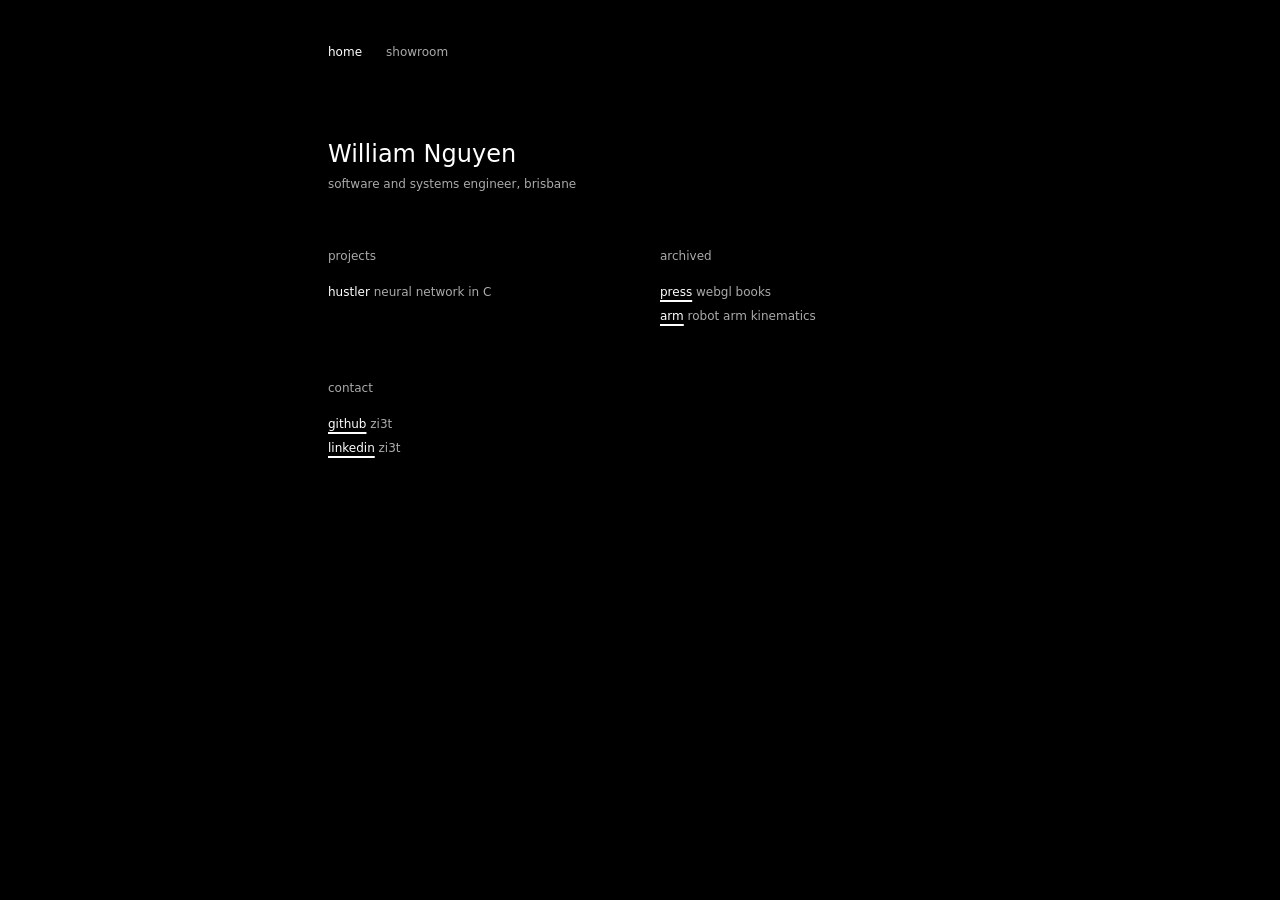
==== index.html @ 73d85bad "Deploy 7a80f4587a60fe1d9a1f049ad8123096a1620288" ====
<!DOCTYPE html>
<html lang="en">
<head>
  <meta charset="utf-8">
  <meta name="viewport" content="width=device-width, initial-scale=1">
  <title>William Nguyen</title>
  <meta name="description" content="Brisbane software and systems engineer working across robotics, real-time systems, verification, and security.">
  
  <link rel="canonical" href="https://zi3t.io/">
  <meta property="og:type" content="website">
  <meta property="og:url" content="https://zi3t.io/">
  <meta property="og:title" content="William Nguyen">
  <meta property="og:description" content="Brisbane software and systems engineer working across robotics, real-time systems, verification, and security.">
  
  
  <meta name="twitter:card" content="summary">
  
  <meta name="theme-color" content="#000000">
  <link rel="icon" href="/favicon.png" type="image/png">
  
  
  <link rel="stylesheet" href="/assets/site.css">
  
  <script type="application/ld+json">{
  "@context": "https://schema.org",
  "@type": "Person",
  "name": "William Nguyen",
  "alternateName": "Viet Nguyen",
  "url": "https://zi3t.io/",
  "jobTitle": "Software and Systems Engineer",
  "homeLocation": {
    "@type": "Place",
    "name": "Brisbane, Australia"
  },
  "sameAs": [
    "https://github.com/zi3t",
    "https://www.linkedin.com/in/zi3t"
  ]
}</script>
</head>
<body class="home-page">
  <a class="skip-link" href="#main">Skip to content</a>
  <div class="frame">
    

    <main id="main">
      
  <div class="home">
    <nav class="home-nav" aria-label="Primary navigation">
  <a href="/" aria-current="page">home</a><a href="/showroom/">showroom</a>
</nav>

    <section class="home-intro">
      <h1 class="home-name">William Nguyen</h1>
      <p class="home-role">software and systems engineer, brisbane</p>
    </section>

    <div class="home-grid">
      <section class="home-list">
          <h2>projects</h2>
          <ul>
            <li>
                <span class="home-item">hustler</span>
                 <span class="home-note">neural network in C</span>
              </li>
          </ul>
        </section><section class="home-list">
          <h2>archived</h2>
          <ul>
            <li>
                <a href="/press/">press</a>
                 <span class="home-note">webgl books</span>
              </li><li>
                <a href="/arm/">arm</a>
                 <span class="home-note">robot arm kinematics</span>
              </li>
          </ul>
        </section><section class="home-list">
          <h2>contact</h2>
          <ul>
            <li>
                <a href="https://github.com/zi3t">github</a>
                 <span class="home-note">zi3t</span>
              </li><li>
                <a href="https://www.linkedin.com/in/zi3t">linkedin</a>
                 <span class="home-note">zi3t</span>
              </li>
          </ul>
        </section>
    </div>
  </div>

    </main>

    
  </div>
  
</body>
</html>
---- assets/site.css ----
/*
 * Shared design system: monochrome black and white, SF Pro type, one fixed
 * look on a black page. Every project (home, arm, press) takes its
 * colour from these four values. Text is --px-3 (white) or --px-2 (grey);
 * --px-0 is the page, and the greys are for lines and 3D surfaces.
 */
:root {
  color-scheme: dark;
  --px-0: #000;
  --px-1: #555;
  --px-2: #aaa;
  --px-3: #fff;

  /* semantic names the page and package styles already use */
  --paper: var(--px-0);
  --paper-deep: var(--px-0);
  --ink: var(--px-3);
  --muted: var(--px-2);
  --faint: var(--px-2);
  --rule: var(--px-1);
  --rule-strong: var(--px-3);
  --classify: var(--px-3);
  --action: var(--px-3);

  /* pixel unit: every border and gap is a multiple of it; radius is always 0 */
  --px: 2px;

  /* Text is 12px; larger sizes are whole multiples of it. */
  --t1: 12px;
  --t2: 24px;
  --t3: 36px;
  --t4: 48px;
  /* SF Pro is Apple's system font and cannot be self-hosted; other platforms fall back. */
  --sans: -apple-system, BlinkMacSystemFont, "SF Pro Text", "SF Pro", system-ui, "Helvetica Neue", Helvetica, Arial, sans-serif;
  --mono: var(--sans);

  /* layout */
  --frame: 76rem;

  /* type scale aliases kept for existing page styles */
  --label: var(--t1);
  --wt-label: 400;

  /* motion: stepped, never eased */
  --dur-link: 120ms;
  --ease-arrive: steps(3, end);
}

* { box-sizing: border-box; }
html { scroll-behavior: smooth; }
body {
  margin: 0;
  background: var(--paper);
  color: var(--ink);
  font: var(--t1)/2 var(--mono);
  -webkit-font-smoothing: antialiased;
  overflow-wrap: break-word;
}

a {
  color: inherit;
  text-decoration: none;
}
a:hover { text-decoration: underline; text-decoration-thickness: var(--px); text-underline-offset: 0.3em; }
a:focus-visible,
button:focus-visible {
  outline: var(--px) solid var(--ink);
  outline-offset: calc(var(--px) * 2);
}
button { font: inherit; }
.visually-hidden {
  position: absolute !important;
  width: 1px !important;
  height: 1px !important;
  padding: 0 !important;
  margin: -1px !important;
  overflow: hidden !important;
  clip: rect(0, 0, 0, 0) !important;
  white-space: nowrap !important;
  border: 0 !important;
}

.skip-link {
  position: fixed;
  z-index: 100;
  top: 0.75rem;
  left: 0.75rem;
  padding: 0.5rem 1rem;
  transform: translateY(-160%);
  background: var(--ink);
  color: var(--paper);
}
.skip-link:focus { transform: translateY(0); }

.frame {
  position: relative;
  z-index: 1;
  width: min(var(--frame), calc(100% - 3rem));
  min-height: 100svh;
  margin: 0 auto;
  display: grid;
  grid-template-columns: minmax(0, 1fr);
  grid-template-rows: auto 1fr auto;
}

.masthead {
  display: flex;
  justify-content: space-between;
  align-items: center;
  min-height: 4.35rem;
  font: var(--t1)/2 var(--mono);
}
.masthead-branding {
  display: flex;
  flex-wrap: wrap;
  gap: 0.5rem;
  align-items: baseline;
}
.brand,
.brand-separator,
.brand-section { font-weight: 400; }
.brand-separator,
.brand-section { color: var(--muted); }
a.brand-section:hover { color: var(--ink); }
.nav-links { display: flex; flex-wrap: wrap; gap: 0.65rem 1.35rem; }
.nav-links a,
.ai-disclosure { color: var(--muted); }
.nav-links a:hover { color: var(--ink); }

/* Home: the covers are the introduction. */
.home-page .frame {
  width: 100%;
  max-width: none;
}
.home-page .masthead {
  min-height: 4.375rem;
  padding-inline: 2.5rem;
}
.home-page .brand-section { color: var(--ink); }
/* Home: one narrow column, a nav row, the name, then a grid of short lists. */
.home {
  width: 100%;
  max-width: 44rem;
  margin-inline: auto;
  padding: 2.5rem 2.5rem 8rem;
}
.home-nav { display: flex; flex-wrap: wrap; gap: 0.5rem 1.5rem; }
.home-nav a { color: var(--muted); }
.home-nav a:hover,
.home-nav a[aria-current="page"] { color: var(--ink); }
.home-intro { padding: 4.5rem 0 3rem; }
.home-name {
  margin: 0;
  color: var(--ink);
  font-size: var(--t2);
  font-weight: 400;
  line-height: 1.5;
}
.home-role { margin: 0; color: var(--muted); }
.home-grid {
  display: grid;
  grid-template-columns: repeat(2, minmax(0, 1fr));
  gap: 3rem 2.5rem;
}
.home-list h2 {
  margin: 0 0 0.75rem;
  color: var(--muted);
  font-size: inherit;
  font-weight: 400;
}
.home-list ul { margin: 0; padding: 0; list-style: none; }
.home-list a { text-decoration: underline; text-decoration-thickness: var(--px); text-underline-offset: 0.3em; }
.home-list a:hover { background: var(--ink); color: var(--paper); text-decoration: none; }
.home-note { color: var(--muted); }
/* Showroom: the cover blocks, two across inside the home column. */
.project-grid {
  display: grid;
  grid-template-columns: repeat(2, minmax(0, 1fr));
  align-items: end;
  gap: 3rem 2.5rem;
  margin: 0;
  padding: 0;
  list-style: none;
}
.project-tile {
  min-width: 0;
  align-self: end;
}
.project-cover-link {
  display: block;
  overflow: hidden;
  border: var(--px) solid var(--ink);
  background: var(--paper);
}
.project-cover-picture { display: block; }
.project-cover {
  display: block;
  width: 100%;
  height: auto;
  image-rendering: pixelated;
}
.project-tile:nth-child(2) .project-cover {
  aspect-ratio: 7 / 5;
  object-fit: cover;
  object-position: center;
}
.project-caption {
  margin: 0;
  padding-top: 0.75rem;
  color: var(--ink);
}
.project-cover-link:hover,
.project-cover-link:focus-visible { background: var(--ink); }
.project-grid a:hover { text-decoration: none; }
.project-tile:hover .project-name,
.project-tile:focus-within .project-name {
  background: var(--ink);
  color: var(--paper);
}

@media (max-width: 780px) {
  .frame { width: min(100% - 2rem, var(--frame)); }
}

@media (min-width: 100rem) {
  .home-page .masthead {
    min-height: 5.375rem;
    padding-inline: 3.5rem;
  }
}

@media (max-width: 560px) {
  .masthead {
    display: grid;
    grid-template-columns: minmax(0, 1fr);
    align-items: flex-start;
    gap: 1rem;
    padding: 1rem 0;
  }
  .nav-links { justify-content: flex-start; max-width: none; }
  .home-page .masthead {
    display: flex;
    flex-wrap: wrap;
    align-items: center;
    gap: 0.75rem;
    padding: 0.9rem 1rem;
  }
  .home-page .masthead-branding { gap: 0.5rem; }
  .home-page .nav-links { gap: 0.75rem; }
  .home { padding: 1rem 1rem 6rem; }
  .home-intro { padding: 3rem 0 2rem; }
  .home-grid { grid-template-columns: 1fr; gap: 2rem; }
  .project-grid { grid-template-columns: 1fr; gap: 2rem; }
}

@media print {
  body { background: #fff; color: #000; }
  .masthead, .skip-link { display: none !important; }
  .frame { width: 100%; min-height: 0; display: block; }
}

@media (prefers-reduced-motion: reduce) {
  html { scroll-behavior: auto; }
}
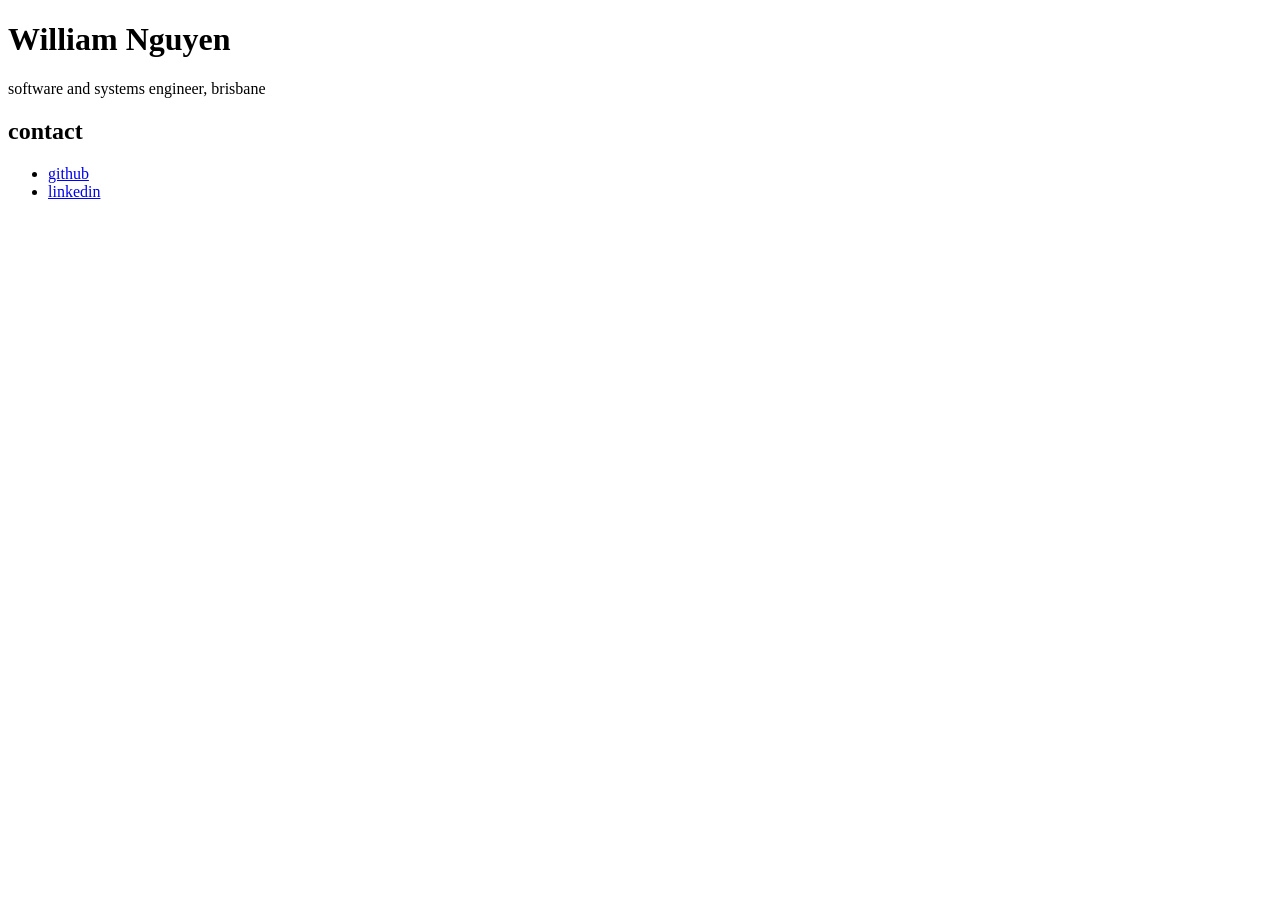
==== commit 05e9594e: "Deploy bb14814030ac6c1148c7be2a93d44e74c2e34411" ====
--- a/index.html
+++ b/index.html
@@ -1,99 +1,21 @@
 <!DOCTYPE html>
 <html lang="en">
 <head>
-  <meta charset="utf-8">
-  <meta name="viewport" content="width=device-width, initial-scale=1">
-  <title>William Nguyen</title>
-  <meta name="description" content="Brisbane software and systems engineer working across robotics, real-time systems, verification, and security.">
-  
-  <link rel="canonical" href="https://zi3t.io/">
-  <meta property="og:type" content="website">
-  <meta property="og:url" content="https://zi3t.io/">
-  <meta property="og:title" content="William Nguyen">
-  <meta property="og:description" content="Brisbane software and systems engineer working across robotics, real-time systems, verification, and security.">
-  
-  
-  <meta name="twitter:card" content="summary">
-  
-  <meta name="theme-color" content="#000000">
-  <link rel="icon" href="/favicon.png" type="image/png">
-  
-  
-  <link rel="stylesheet" href="/assets/site.css">
-  
-  <script type="application/ld+json">{
-  "@context": "https://schema.org",
-  "@type": "Person",
-  "name": "William Nguyen",
-  "alternateName": "Viet Nguyen",
-  "url": "https://zi3t.io/",
-  "jobTitle": "Software and Systems Engineer",
-  "homeLocation": {
-    "@type": "Place",
-    "name": "Brisbane, Australia"
-  },
-  "sameAs": [
-    "https://github.com/zi3t",
-    "https://www.linkedin.com/in/zi3t"
-  ]
-}</script>
+<meta charset="utf-8">
+<meta name="viewport" content="width=device-width, initial-scale=1">
+<title>William Nguyen</title>
+<meta name="description" content="Brisbane software and systems engineer.">
+<link rel="icon" href="/favicon.png" type="image/png">
 </head>
-<body class="home-page">
-  <a class="skip-link" href="#main">Skip to content</a>
-  <div class="frame">
-    
+<body>
+<h1>William Nguyen</h1>
+<p>software and systems engineer, brisbane</p>
 
-    <main id="main">
-      
-  <div class="home">
-    <nav class="home-nav" aria-label="Primary navigation">
-  <a href="/" aria-current="page">home</a><a href="/showroom/">showroom</a>
-</nav>
-
-    <section class="home-intro">
-      <h1 class="home-name">William Nguyen</h1>
-      <p class="home-role">software and systems engineer, brisbane</p>
-    </section>
-
-    <div class="home-grid">
-      <section class="home-list">
-          <h2>projects</h2>
-          <ul>
-            <li>
-                <span class="home-item">hustler</span>
-                 <span class="home-note">neural network in C</span>
-              </li>
-          </ul>
-        </section><section class="home-list">
-          <h2>archived</h2>
-          <ul>
-            <li>
-                <a href="/press/">press</a>
-                 <span class="home-note">webgl books</span>
-              </li><li>
-                <a href="/arm/">arm</a>
-                 <span class="home-note">robot arm kinematics</span>
-              </li>
-          </ul>
-        </section><section class="home-list">
-          <h2>contact</h2>
-          <ul>
-            <li>
-                <a href="https://github.com/zi3t">github</a>
-                 <span class="home-note">zi3t</span>
-              </li><li>
-                <a href="https://www.linkedin.com/in/zi3t">linkedin</a>
-                 <span class="home-note">zi3t</span>
-              </li>
-          </ul>
-        </section>
-    </div>
-  </div>
-
-    </main>
-
-    
-  </div>
-  
+<!-- there's more: /sitemap.xml -->
+<h2>contact</h2>
+<ul>
+<li><a href="https://github.com/zi3t">github</a></li>
+<li><a href="https://www.linkedin.com/in/zi3t">linkedin</a></li>
+</ul>
 </body>
-</html>+</html>
